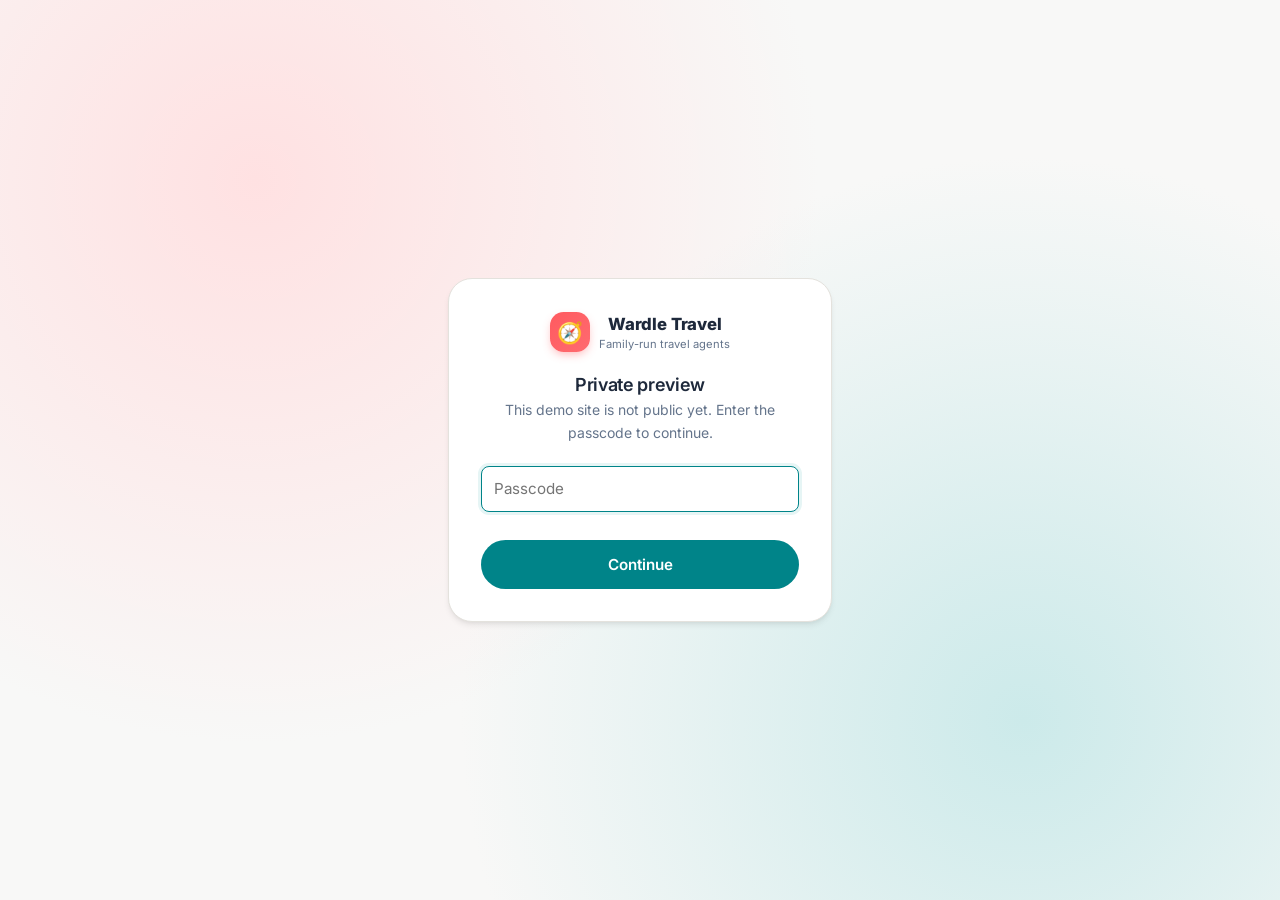
==== index.html @ c7732fd6 "Add Wardle Travel demo site with passcode gate Static placeholder site styled after Wardle Compass, " ====
<!doctype html>
<html lang="en-GB" class="locked">
  <head>
    <meta charset="UTF-8" />
    <meta name="viewport" content="width=device-width, initial-scale=1.0" />
    <meta name="robots" content="noindex, nofollow" />
    <title>Wardle Travel | Independent travel agent</title>
    <link rel="icon" href="assets/favicon.svg" type="image/svg+xml" />
    <link rel="preconnect" href="https://fonts.googleapis.com" />
    <link rel="preconnect" href="https://fonts.gstatic.com" crossorigin />
    <link href="https://fonts.googleapis.com/css2?family=Inter:wght@400;500;600;700;800&display=swap" rel="stylesheet" />
    <link rel="stylesheet" href="assets/styles.css" />
    <script src="assets/site.js"></script>
  </head>
  <body>
    <div id="gate"></div>

    <div id="app">
      <div id="site-header"></div>

      <main>
        <!-- Hero: JLM-style headline and trust badges, with a Wonderling-style "book online" quick search -->
        <section class="hero">
          <div class="container">
            <div>
              <span class="eyebrow">✦ Your local independent travel agency</span>
              <h1>Great value holidays.<br />Expert, friendly advice.</h1>
              <p class="lead">
                Placeholder intro. Helping you see the world with confidence, from sun-soaked
                family breaks to once-in-a-lifetime adventures.
              </p>
              <div class="hero-ctas">
                <a href="contact.html#quote" class="btn btn-primary">Get a free quote</a>
                <a href="#" class="btn btn-light" data-placeholder="WhatsApp chat will open here once a business number is set up.">💬 WhatsApp us</a>
              </div>
              <div class="badges">
                <span class="badge">🛡️ ATOL protected</span>
                <span class="badge">✅ ABTA member</span>
                <span class="badge">★ 4.9 on Google</span>
                <span class="badge">👨‍👩‍👧 Family run</span>
              </div>
            </div>

            <form class="search-card" data-demo-form="Online booking is a placeholder in this demo. In the real site this would search live holiday availability.">
              <h2>Book online today</h2>
              <p class="sub">Search package holidays, city breaks and cruises.</p>
              <div class="field">
                <label for="q-dest">Where to?</label>
                <input id="q-dest" placeholder="e.g. Tenerife, Rome, Caribbean" />
              </div>
              <div class="grid-2">
                <div class="field">
                  <label for="q-from">Flying from</label>
                  <select id="q-from">
                    <option>Manchester</option>
                    <option>Birmingham</option>
                    <option>East Midlands</option>
                    <option>Liverpool</option>
                    <option>Any UK airport</option>
                  </select>
                </div>
                <div class="field">
                  <label for="q-date">Departing</label>
                  <input id="q-date" type="month" />
                </div>
              </div>
              <div class="grid-2">
                <div class="field">
                  <label for="q-nights">Nights</label>
                  <select id="q-nights">
                    <option>7 nights</option>
                    <option>10 nights</option>
                    <option>14 nights</option>
                    <option>Flexible</option>
                  </select>
                </div>
                <div class="field">
                  <label for="q-people">Guests</label>
                  <select id="q-people">
                    <option>2 adults</option>
                    <option>2 adults, 1 child</option>
                    <option>2 adults, 2 children</option>
                    <option>1 adult</option>
                  </select>
                </div>
              </div>
              <button type="submit" class="btn btn-primary btn-block">Search holidays</button>
              <p class="note">Booking is a placeholder in this demo.</p>
            </form>
          </div>
        </section>

        <!-- Inclusions strip: Wonderling-style "get all this included" -->
        <section class="inclusions">
          <div class="container">
            <div class="card">
              <div class="grid">
                <div class="inclusion">
                  <div class="icon">🧳</div>
                  <div><strong>22kg luggage</strong><span>Hold luggage included on package holidays</span></div>
                </div>
                <div class="inclusion">
                  <div class="icon">💷</div>
                  <div><strong>Low deposits</strong><span>Secure your holiday from £60pp, pay the rest later</span></div>
                </div>
                <div class="inclusion">
                  <div class="icon">🚌</div>
                  <div><strong>Transfers included</strong><span>Resort transfers on most packages*</span></div>
                </div>
                <div class="inclusion">
                  <div class="icon">🛡️</div>
                  <div><strong>Fully protected</strong><span>ABTA &amp; ATOL financial protection</span></div>
                </div>
              </div>
            </div>
          </div>
        </section>

        <!-- Why book with us: JLM-style emoji feature tiles -->
        <section class="section">
          <div class="container">
            <div class="section-head center">
              <span class="kicker">Why Wardle Travel</span>
              <h2>Holidays booked by real people who care</h2>
              <p>Placeholder copy. All the choice of the big online brands, with a friendly local team to look after you from first idea to safe return.</p>
            </div>
            <div class="grid cols-4">
              <div class="card feature">
                <div class="emoji">🌍</div>
                <h3>Worldwide destinations</h3>
                <p>Beach, city, cruise, safari, ski and everything in between.</p>
              </div>
              <div class="card feature">
                <div class="emoji">💰</div>
                <h3>Competitive prices</h3>
                <p>We search hundreds of operators to find you the best value.</p>
              </div>
              <div class="card feature">
                <div class="emoji">🧑‍💼</div>
                <h3>Expert advice</h3>
                <p>Decades of first-hand travel knowledge on your side.</p>
              </div>
              <div class="card feature">
                <div class="emoji">🤝</div>
                <h3>Here when it matters</h3>
                <p>Changes, extra bags or delays: one call and we sort it.</p>
              </div>
            </div>
          </div>
        </section>

        <!-- Featured offers -->
        <section class="section section-white">
          <div class="container">
            <div class="row-between">
              <div class="section-head">
                <span class="kicker">Hand-picked deals</span>
                <h2>Latest offers</h2>
                <p>Placeholder offers. Prices are examples only.</p>
              </div>
              <a href="offers.html" class="btn btn-ghost">View all offers →</a>
            </div>
            <div class="grid cols-3">
              <a href="booking.html" class="tile">
                <div class="ph ph-sun">🏖️<span class="pill pill-brand">Late deal</span></div>
                <div class="tile-body">
                  <span class="muted small">Canary Islands · 7 nights · All inclusive</span>
                  <h3>Tenerife family sunshine</h3>
                  <p>4★ resort with kids' club and splash park. Flights from Manchester.</p>
                  <div class="tile-meta"><span class="price">£549 <small>pp</small></span><span class="pill">Free kids' place</span></div>
                </div>
              </a>
              <a href="booking.html" class="tile">
                <div class="ph ph-city">🏛️<span class="pill">City break</span></div>
                <div class="tile-body">
                  <span class="muted small">Italy · 3 nights · Bed &amp; breakfast</span>
                  <h3>Rome long weekend</h3>
                  <p>Boutique hotel a short walk from the Trevi Fountain.</p>
                  <div class="tile-meta"><span class="price">£329 <small>pp</small></span><span class="pill">Flights incl.</span></div>
                </div>
              </a>
              <a href="booking.html" class="tile">
                <div class="ph ph-cruise">🛳️<span class="pill">Cruise</span></div>
                <div class="tile-body">
                  <span class="muted small">Mediterranean · 10 nights · Full board</span>
                  <h3>Western Med cruise</h3>
                  <p>Barcelona, Marseille, Florence and more, with drinks package.</p>
                  <div class="tile-meta"><span class="price">£1,199 <small>pp</small></span><span class="pill">Drinks incl.</span></div>
                </div>
              </a>
            </div>
          </div>
        </section>

        <!-- Reviews carousel: JLM-style "loved by our travellers" -->
        <section class="section">
          <div class="container" data-carousel>
            <div class="row-between">
              <div class="section-head">
                <span class="kicker">Reviews</span>
                <h2>Loved by our travellers</h2>
                <div class="rating-summary">
                  <span class="score">4.9</span>
                  <div><div class="stars">★★★★★</div><span class="muted small">Placeholder rating from 200+ Google reviews</span></div>
                </div>
              </div>
              <div class="carousel-controls">
                <button class="icon-btn" data-prev aria-label="Previous reviews">←</button>
                <button class="icon-btn" data-next aria-label="Next reviews">→</button>
              </div>
            </div>
            <div class="reviews">
              <article class="card review">
                <div class="stars">★★★★★</div>
                <blockquote>"Placeholder review. The team found us the perfect family holiday and sorted everything, even our extra luggage. We wouldn't book anywhere else."</blockquote>
                <div class="review-author"><span class="avatar">S</span><div><strong>Sarah T.</strong><span>Family holiday · Placeholder</span></div></div>
              </article>
              <article class="card review">
                <div class="stars">★★★★★</div>
                <blockquote>"Placeholder review. Brilliant personal service. When our flight was changed they rang us before we even knew about it."</blockquote>
                <div class="review-author"><span class="avatar" style="background:var(--brand-500)">M</span><div><strong>Mark &amp; Jean P.</strong><span>Cruise · Placeholder</span></div></div>
              </article>
              <article class="card review">
                <div class="stars">★★★★★</div>
                <blockquote>"Placeholder review. Been booking with Wardle for over twenty years. Friendly, honest and always great value."</blockquote>
                <div class="review-author"><span class="avatar" style="background:var(--slate-700)">D</span><div><strong>David R.</strong><span>Repeat customer · Placeholder</span></div></div>
              </article>
              <article class="card review">
                <div class="stars">★★★★★</div>
                <blockquote>"Placeholder review. Planned our honeymoon down to the last detail. Every recommendation was spot on."</blockquote>
                <div class="review-author"><span class="avatar" style="background:var(--teal-700)">L</span><div><strong>Laura &amp; Tom</strong><span>Honeymoon · Placeholder</span></div></div>
              </article>
              <article class="card review">
                <div class="stars">★★★★★</div>
                <blockquote>"Placeholder review. Popped into the shop for advice and walked out with a holiday booked cheaper than online."</blockquote>
                <div class="review-author"><span class="avatar" style="background:var(--brand-700)">K</span><div><strong>Karen W.</strong><span>Beach break · Placeholder</span></div></div>
              </article>
              <article class="card review">
                <div class="stars">★★★★★</div>
                <blockquote>"Placeholder review. Couldn't fault them. Documents delivered, everything explained, and a call to check we got home safe."</blockquote>
                <div class="review-author"><span class="avatar">G</span><div><strong>Graham H.</strong><span>Tour · Placeholder</span></div></div>
              </article>
            </div>
          </div>
        </section>

        <!-- Welcome: Wonderling-style family-owned story -->
        <section class="section section-white">
          <div class="container split">
            <div class="ph ph-dusk">👨‍👩‍👧‍👦</div>
            <div>
              <span class="kicker">Welcome</span>
              <h2>Your family-run local travel agency</h2>
              <p class="muted">
                Placeholder copy. Wardle Travel has been helping local families get away for years. We're
                independent, which means we work for you, not a single tour operator, and we're right here on
                the high street when you need us.
              </p>
              <ul class="checklist">
                <li>Personal service from people who know you by name</li>
                <li>Help with amendments, extra luggage and seat upgrades</li>
                <li>Travel documents explained and ready before you go</li>
                <li>Prefer to pop in? Visit us in store for a chat</li>
              </ul>
              <a href="about.html" class="btn btn-teal">More about us</a>
            </div>
          </div>
        </section>

        <!-- Popular destinations -->
        <section class="section">
          <div class="container">
            <div class="row-between">
              <div class="section-head">
                <span class="kicker">Get inspired</span>
                <h2>Popular destinations</h2>
              </div>
              <a href="destinations.html" class="btn btn-ghost">All destinations →</a>
            </div>
            <div class="grid cols-4">
              <a href="destinations.html" class="tile"><div class="ph ph-island">🌴</div><div class="tile-body"><h3>Caribbean</h3><p class="mb-0">From £999pp</p></div></a>
              <a href="destinations.html" class="tile"><div class="ph ph-sun">☀️</div><div class="tile-body"><h3>Spain &amp; Islands</h3><p class="mb-0">From £299pp</p></div></a>
              <a href="destinations.html" class="tile"><div class="ph ph-safari">🦁</div><div class="tile-body"><h3>Africa</h3><p class="mb-0">From £1,499pp</p></div></a>
              <a href="destinations.html" class="tile"><div class="ph ph-snow">🏔️</div><div class="tile-body"><h3>Ski &amp; Snow</h3><p class="mb-0">From £599pp</p></div></a>
            </div>
          </div>
        </section>

        <!-- Branches: both reference sites list branches with contact details -->
        <section class="section section-white" id="branches">
          <div class="container">
            <div class="section-head">
              <span class="kicker">Visit us</span>
              <h2>Pop in and say hello</h2>
              <p>Prefer to talk face to face? Our team would love to help plan your next trip.</p>
            </div>
            <div class="grid cols-2" data-branches></div>
          </div>
        </section>

        <!-- CTA band + newsletter -->
        <section class="section">
          <div class="container">
            <div class="cta-band">
              <div>
                <h2>Ready to start planning?</h2>
                <p>Tell us what you're dreaming of and we'll come back with ideas and a no-obligation quote.</p>
              </div>
              <div class="hero-ctas" style="margin:0">
                <a href="contact.html#quote" class="btn btn-ghost">Get a quote</a>
                <a href="#" data-main-phone class="btn btn-light">Call us</a>
              </div>
            </div>

            <div class="card" style="margin-top:1.5rem;display:flex;flex-wrap:wrap;gap:1rem 2rem;align-items:center;justify-content:space-between">
              <div>
                <h3 class="mb-0">Get deals in your inbox</h3>
                <p class="muted small mb-0">Exclusive offers and late deals. No spam, unsubscribe any time.</p>
              </div>
              <form class="newsletter" data-demo-form="Newsletter sign-up is a placeholder in this demo.">
                <input type="email" placeholder="Your email address" aria-label="Email address" required />
                <button class="btn btn-primary">Sign up</button>
              </form>
            </div>
          </div>
        </section>
      </main>

      <div id="site-footer"></div>
    </div>
  </body>
</html>
---- assets/styles.css ----
/* Wardle Travel demo site.
   Colour tokens, font and card styling are borrowed from Wardle Compass
   (coral brand, teal accent, warm grey surfaces, Inter, rounded-3xl cards). */

:root {
  --brand-50: #fff1f1;
  --brand-100: #ffe1e2;
  --brand-200: #ffc7c9;
  --brand-400: #ff6b70;
  --brand-500: #ff5a5f;
  --brand-600: #eb4448;
  --brand-700: #c7383c;

  --teal-50: #e6f5f5;
  --teal-100: #cceaea;
  --teal-200: #99d5d5;
  --teal-500: #008489;
  --teal-600: #00696d;
  --teal-700: #005153;
  --teal-800: #00393b;

  --warm-50: #f8f8f7;
  --warm-100: #f0efec;
  --warm-200: #e4e2dd;
  --warm-300: #d3cfc7;

  --slate-400: #94a3b8;
  --slate-500: #64748b;
  --slate-600: #475569;
  --slate-700: #334155;
  --slate-800: #1e293b;
  --slate-900: #0f172a;

  --radius-xl: 0.75rem;
  --radius-2xl: 1rem;
  --radius-3xl: 1.5rem;
  --shadow-sm: 0 1px 2px rgb(0 0 0 / 0.05);
  --shadow-md: 0 4px 6px -1px rgb(0 0 0 / 0.08), 0 2px 4px -2px rgb(0 0 0 / 0.06);
  --shadow-lg: 0 12px 30px -8px rgb(15 23 42 / 0.18);
}

*,
*::before,
*::after {
  box-sizing: border-box;
}

html {
  scroll-behavior: smooth;
}

body {
  margin: 0;
  font-family: "Inter", ui-sans-serif, system-ui, sans-serif;
  background: var(--warm-50);
  color: var(--slate-700);
  line-height: 1.6;
  -webkit-font-smoothing: antialiased;
}

img {
  max-width: 100%;
  display: block;
}

a {
  color: var(--teal-500);
  text-decoration: none;
}

a:hover {
  color: var(--teal-600);
}

h1,
h2,
h3,
h4 {
  color: var(--slate-800);
  line-height: 1.2;
  margin: 0 0 0.5em;
}

h1 { font-size: clamp(2rem, 5vw, 3.25rem); font-weight: 800; letter-spacing: -0.02em; }
h2 { font-size: clamp(1.5rem, 3vw, 2.125rem); font-weight: 700; letter-spacing: -0.01em; }
h3 { font-size: 1.125rem; font-weight: 600; }

p { margin: 0 0 1em; }

.container {
  width: 100%;
  max-width: 1200px;
  margin: 0 auto;
  padding: 0 1rem;
}

@media (min-width: 640px) {
  .container { padding: 0 1.5rem; }
}

/* The shared header/footer are injected into these wrappers; `contents`
   keeps the sticky header working as if it were a direct child of #app. */
#site-header,
#site-footer { display: contents; }

/* ---------- Passcode gate ---------- */

/* Content stays hidden until the gate script unlocks the page. */
html.locked #app { display: none; }
html:not(.locked) #gate { display: none; }

#gate {
  min-height: 100vh;
  display: flex;
  align-items: center;
  justify-content: center;
  padding: 1rem;
  background:
    radial-gradient(circle at 20% 20%, var(--brand-100), transparent 45%),
    radial-gradient(circle at 80% 80%, var(--teal-100), transparent 45%),
    var(--warm-50);
}

.gate-card {
  width: 100%;
  max-width: 24rem;
  background: #fff;
  border: 1px solid var(--warm-200);
  border-radius: var(--radius-3xl);
  padding: 2rem;
  box-shadow: var(--shadow-md);
  text-align: center;
}

.gate-card .logo { justify-content: center; margin-bottom: 1.25rem; }
.gate-card h1 { font-size: 1.125rem; font-weight: 600; margin-bottom: 0.25rem; }
.gate-card p { font-size: 0.875rem; color: var(--slate-500); }
.gate-card input { margin-top: 0.5rem; }
.gate-error { color: var(--brand-600); font-size: 0.875rem; margin: 0.5rem 0 0; min-height: 1.25rem; }

/* ---------- Form controls ---------- */

input,
select,
textarea {
  width: 100%;
  font: inherit;
  font-size: 0.95rem;
  color: var(--slate-800);
  background: #fff;
  border: 1px solid var(--warm-300);
  border-radius: 0.5rem;
  padding: 0.625rem 0.75rem;
  outline: none;
  transition: border-color 0.15s, box-shadow 0.15s;
}

input:focus,
select:focus,
textarea:focus {
  border-color: var(--teal-500);
  box-shadow: 0 0 0 3px var(--teal-50);
}

label {
  display: block;
  font-size: 0.8rem;
  font-weight: 600;
  color: var(--slate-600);
  margin-bottom: 0.3rem;
}

.field { margin-bottom: 1rem; }

/* ---------- Buttons ---------- */

.btn {
  display: inline-flex;
  align-items: center;
  justify-content: center;
  gap: 0.5rem;
  font: inherit;
  font-weight: 600;
  font-size: 0.95rem;
  padding: 0.7rem 1.35rem;
  border-radius: 999px;
  border: 1px solid transparent;
  cursor: pointer;
  transition: background 0.15s, color 0.15s, border-color 0.15s, transform 0.15s;
  white-space: nowrap;
}

.btn:active { transform: translateY(1px); }
.btn-block { width: 100%; }

.btn-primary { background: var(--brand-500); color: #fff; }
.btn-primary:hover { background: var(--brand-600); color: #fff; }

.btn-teal { background: var(--teal-500); color: #fff; }
.btn-teal:hover { background: var(--teal-600); color: #fff; }

.btn-ghost { background: #fff; color: var(--slate-800); border-color: var(--warm-300); }
.btn-ghost:hover { border-color: var(--slate-400); color: var(--slate-900); }

.btn-light { background: rgb(255 255 255 / 0.15); color: #fff; border-color: rgb(255 255 255 / 0.5); }
.btn-light:hover { background: rgb(255 255 255 / 0.25); color: #fff; }

/* ---------- Header ---------- */

.topbar {
  background: var(--teal-700);
  color: var(--teal-50);
  font-size: 0.8rem;
}

.topbar .container {
  display: flex;
  flex-wrap: wrap;
  gap: 0.25rem 1.25rem;
  justify-content: space-between;
  padding-top: 0.45rem;
  padding-bottom: 0.45rem;
}

.topbar a { color: #fff; font-weight: 600; }
.topbar-links { display: flex; flex-wrap: wrap; gap: 0.25rem 1.25rem; }

@media (max-width: 700px) {
  .topbar-tagline { display: none; }
  .topbar .container { justify-content: center; }
}

.site-header {
  position: sticky;
  top: 0;
  z-index: 50;
  background: rgb(255 255 255 / 0.92);
  backdrop-filter: blur(10px);
  border-bottom: 1px solid var(--warm-200);
}

.site-header .container {
  display: flex;
  align-items: center;
  justify-content: space-between;
  gap: 1rem;
  height: 4.25rem;
}

.logo {
  display: inline-flex;
  align-items: center;
  gap: 0.6rem;
  color: var(--slate-800);
}

.logo:hover { color: var(--slate-800); }

.logo-mark {
  width: 2.5rem;
  height: 2.5rem;
  border-radius: 0.85rem;
  background: linear-gradient(135deg, var(--brand-500), var(--brand-400));
  display: grid;
  place-items: center;
  font-size: 1.3rem;
  box-shadow: 0 4px 10px -2px rgb(255 90 95 / 0.45);
}

.logo-text strong { display: block; font-size: 1.05rem; font-weight: 800; letter-spacing: -0.01em; }
.logo-text span { display: block; font-size: 0.7rem; color: var(--slate-500); margin-top: -2px; }

.nav {
  display: flex;
  align-items: center;
  gap: 0.25rem;
}

.nav a {
  color: var(--slate-600);
  font-weight: 500;
  font-size: 0.92rem;
  padding: 0.5rem 0.8rem;
  border-radius: 999px;
}

.nav a:hover { color: var(--slate-900); background: var(--warm-100); }
.nav a.active { color: var(--brand-600); background: var(--brand-50); }
.nav .btn { margin-left: 0.5rem; padding: 0.55rem 1.1rem; }
.nav .btn:hover { background: var(--brand-600); color: #fff; }

.nav-toggle {
  display: none;
  background: none;
  border: 1px solid var(--warm-300);
  border-radius: 0.6rem;
  width: 2.6rem;
  height: 2.6rem;
  font-size: 1.2rem;
  cursor: pointer;
  color: var(--slate-700);
}

@media (max-width: 900px) {
  .nav-toggle { display: inline-grid; place-items: center; }
  .nav {
    display: none;
    position: absolute;
    top: 100%;
    left: 0;
    right: 0;
    flex-direction: column;
    align-items: stretch;
    background: #fff;
    border-bottom: 1px solid var(--warm-200);
    padding: 0.75rem 1rem 1rem;
    box-shadow: var(--shadow-md);
  }
  .nav.open { display: flex; }
  .nav a { padding: 0.75rem 1rem; }
  .nav .btn { margin: 0.5rem 0 0; }
}

/* ---------- Placeholder imagery ---------- */

/* All imagery is placeholder: gradients with an emoji, so nothing is copied. */
.ph {
  position: relative;
  overflow: hidden;
  display: grid;
  place-items: center;
  font-size: 3rem;
  color: rgb(255 255 255 / 0.95);
}

.ph::after {
  content: "Placeholder image";
  position: absolute;
  bottom: 0.6rem;
  right: 0.75rem;
  font-size: 0.65rem;
  font-weight: 600;
  letter-spacing: 0.04em;
  text-transform: uppercase;
  color: rgb(255 255 255 / 0.75);
}

.ph-sun { background: linear-gradient(135deg, #ffb36b, #ff5a5f); }
.ph-sea { background: linear-gradient(135deg, #33aaac, #005153); }
.ph-city { background: linear-gradient(135deg, #8b9bb4, #334155); }
.ph-snow { background: linear-gradient(135deg, #cceaea, #66c0c1); }
.ph-cruise { background: linear-gradient(135deg, #47bfff, #00696d); }
.ph-safari { background: linear-gradient(135deg, #f2c86b, #c7383c); }
.ph-island { background: linear-gradient(135deg, #66e0c1, #008489); }
.ph-dusk { background: linear-gradient(135deg, #ff8a8e, #852c30); }

/* ---------- Hero ---------- */

.hero {
  position: relative;
  color: #fff;
  background:
    radial-gradient(circle at 85% 15%, rgb(255 255 255 / 0.18), transparent 35%),
    linear-gradient(120deg, var(--teal-700) 0%, var(--teal-500) 55%, #33aaac 100%);
  overflow: hidden;
}

.hero::before {
  content: "";
  position: absolute;
  right: -10rem;
  bottom: -14rem;
  width: 36rem;
  height: 36rem;
  border-radius: 50%;
  background: radial-gradient(circle, rgb(255 90 95 / 0.55), transparent 65%);
}

.hero .container {
  position: relative;
  display: grid;
  grid-template-columns: 1.15fr 0.85fr;
  gap: 2.5rem;
  align-items: center;
  padding-top: 4.5rem;
  padding-bottom: 5rem;
}

.hero h1 { color: #fff; }
.hero .lead { font-size: 1.15rem; color: var(--teal-50); max-width: 34rem; }
.hero-ctas { display: flex; flex-wrap: wrap; gap: 0.75rem; margin: 1.75rem 0; }

.eyebrow {
  display: inline-flex;
  align-items: center;
  gap: 0.4rem;
  font-size: 0.78rem;
  font-weight: 700;
  letter-spacing: 0.08em;
  text-transform: uppercase;
  padding: 0.35rem 0.8rem;
  border-radius: 999px;
  background: rgb(255 255 255 / 0.16);
  color: #fff;
  margin-bottom: 1.1rem;
}

.badges { display: flex; flex-wrap: wrap; gap: 0.6rem; }

.badge {
  display: inline-flex;
  align-items: center;
  gap: 0.4rem;
  font-size: 0.8rem;
  font-weight: 600;
  padding: 0.4rem 0.8rem;
  border-radius: 999px;
  background: rgb(255 255 255 / 0.12);
  border: 1px solid rgb(255 255 255 / 0.3);
}

/* Search / quick-quote card in the hero */
.search-card {
  background: #fff;
  color: var(--slate-700);
  border-radius: var(--radius-3xl);
  padding: 1.75rem;
  box-shadow: var(--shadow-lg);
}

.search-card h2 { font-size: 1.25rem; margin-bottom: 0.25rem; }
.search-card .sub { font-size: 0.85rem; color: var(--slate-500); margin-bottom: 1.25rem; }
.grid-2 { display: grid; grid-template-columns: 1fr 1fr; gap: 0 0.75rem; }
.note { font-size: 0.75rem; color: var(--slate-400); text-align: center; margin: 0.75rem 0 0; }

@media (max-width: 900px) {
  .hero .container { grid-template-columns: 1fr; padding-top: 3rem; padding-bottom: 3.5rem; }
}

/* ---------- Sections ---------- */

.section { padding: 4.5rem 0; }
.section-tight { padding: 3rem 0; }
.section-white { background: #fff; border-top: 1px solid var(--warm-200); border-bottom: 1px solid var(--warm-200); }

.section-head { max-width: 40rem; margin-bottom: 2.25rem; }
.section-head.center { margin-left: auto; margin-right: auto; text-align: center; }
.section-head p { color: var(--slate-500); font-size: 1.05rem; }

.kicker {
  display: inline-block;
  font-size: 0.78rem;
  font-weight: 700;
  letter-spacing: 0.08em;
  text-transform: uppercase;
  color: var(--brand-600);
  margin-bottom: 0.6rem;
}

.card {
  background: #fff;
  border: 1px solid var(--warm-200);
  border-radius: var(--radius-3xl);
  padding: 1.5rem;
  box-shadow: var(--shadow-sm);
}

.grid { display: grid; gap: 1.25rem; }
.cols-2 { grid-template-columns: repeat(2, 1fr); }
.cols-3 { grid-template-columns: repeat(3, 1fr); }
.cols-4 { grid-template-columns: repeat(4, 1fr); }

@media (max-width: 1000px) {
  .cols-4 { grid-template-columns: repeat(2, 1fr); }
  .cols-3 { grid-template-columns: repeat(2, 1fr); }
}

@media (max-width: 640px) {
  .cols-2, .cols-3, .cols-4 { grid-template-columns: 1fr; }
}

/* Inclusions strip (Wonderling-style "all this included") */
.inclusions {
  margin-top: -2.5rem;
  position: relative;
  z-index: 2;
}

.inclusions .grid { grid-template-columns: repeat(4, 1fr); }

.inclusion {
  display: flex;
  gap: 0.9rem;
  align-items: flex-start;
}

.inclusion .icon {
  flex: none;
  width: 2.75rem;
  height: 2.75rem;
  border-radius: 0.9rem;
  display: grid;
  place-items: center;
  font-size: 1.35rem;
  background: var(--teal-50);
}

.inclusion strong { display: block; color: var(--slate-800); font-size: 1rem; }
.inclusion span { font-size: 0.85rem; color: var(--slate-500); }

@media (max-width: 1000px) {
  .inclusions .grid { grid-template-columns: repeat(2, 1fr); }
}

@media (max-width: 560px) {
  .inclusions .grid { grid-template-columns: 1fr; }
}

/* Feature tiles (JLM-style emoji cards) */
.feature .emoji {
  width: 3rem;
  height: 3rem;
  border-radius: 1rem;
  display: grid;
  place-items: center;
  font-size: 1.5rem;
  background: var(--brand-50);
  margin-bottom: 1rem;
}

.feature p { font-size: 0.92rem; color: var(--slate-500); margin: 0; }

/* Destination and offer cards */
.tile {
  display: flex;
  flex-direction: column;
  background: #fff;
  border: 1px solid var(--warm-200);
  border-radius: var(--radius-3xl);
  overflow: hidden;
  box-shadow: var(--shadow-sm);
  color: inherit;
  transition: transform 0.2s, box-shadow 0.2s;
}

.tile:hover { transform: translateY(-3px); box-shadow: var(--shadow-lg); color: inherit; }
.tile .ph { aspect-ratio: 4 / 3; }
.tile-body { padding: 1.15rem 1.25rem 1.35rem; display: flex; flex-direction: column; flex: 1; }
.tile-body h3 { margin-bottom: 0.2rem; }
.tile-body p { font-size: 0.88rem; color: var(--slate-500); margin-bottom: 0.9rem; }

.tile-meta {
  margin-top: auto;
  display: flex;
  align-items: center;
  justify-content: space-between;
  gap: 0.5rem;
  font-size: 0.85rem;
}

.price { color: var(--slate-800); font-weight: 700; font-size: 1.15rem; }
.price small { font-weight: 500; font-size: 0.75rem; color: var(--slate-500); }

.pill {
  display: inline-block;
  font-size: 0.72rem;
  font-weight: 700;
  padding: 0.25rem 0.6rem;
  border-radius: 999px;
  background: var(--teal-50);
  color: var(--teal-700);
}

.pill-brand { background: var(--brand-50); color: var(--brand-700); }

.tile .ph .pill { position: absolute; top: 0.85rem; left: 0.85rem; background: #fff; }

/* Filter chips */
.chips { display: flex; flex-wrap: wrap; gap: 0.5rem; margin-bottom: 1.75rem; }

.chip {
  font: inherit;
  font-size: 0.85rem;
  font-weight: 600;
  padding: 0.45rem 0.95rem;
  border-radius: 999px;
  border: 1px solid var(--warm-300);
  background: #fff;
  color: var(--slate-600);
  cursor: pointer;
}

.chip:hover { border-color: var(--slate-400); }
.chip.active { background: var(--slate-800); border-color: var(--slate-800); color: #fff; }

/* Reviews carousel */
.reviews-wrap { position: relative; }

.reviews {
  display: grid;
  grid-auto-flow: column;
  grid-auto-columns: calc((100% - 2.5rem) / 3);
  gap: 1.25rem;
  overflow-x: auto;
  scroll-snap-type: x mandatory;
  scroll-behavior: smooth;
  padding-bottom: 0.5rem;
  scrollbar-width: none;
}

.reviews::-webkit-scrollbar { display: none; }
.review { scroll-snap-align: start; display: flex; flex-direction: column; }
.stars { color: #f5a524; letter-spacing: 0.1em; font-size: 1rem; margin-bottom: 0.6rem; }
.review blockquote { margin: 0 0 1rem; font-size: 0.95rem; color: var(--slate-600); flex: 1; }
.review-author { display: flex; align-items: center; gap: 0.7rem; font-size: 0.85rem; }
.review-author strong { display: block; color: var(--slate-800); }
.review-author span { color: var(--slate-400); font-size: 0.78rem; }

.avatar {
  width: 2.4rem;
  height: 2.4rem;
  border-radius: 50%;
  display: grid;
  place-items: center;
  font-weight: 700;
  color: #fff;
  background: var(--teal-500);
}

.carousel-controls { display: flex; gap: 0.5rem; }

.icon-btn {
  width: 2.6rem;
  height: 2.6rem;
  border-radius: 50%;
  border: 1px solid var(--warm-300);
  background: #fff;
  cursor: pointer;
  font-size: 1rem;
  color: var(--slate-700);
}

.icon-btn:hover { border-color: var(--slate-400); }

.rating-summary {
  display: flex;
  align-items: center;
  gap: 1rem;
}

.rating-summary .score { font-size: 2.5rem; font-weight: 800; color: var(--slate-800); line-height: 1; }

.row-between {
  display: flex;
  flex-wrap: wrap;
  align-items: flex-end;
  justify-content: space-between;
  gap: 1rem;
  margin-bottom: 2rem;
}

.row-between .section-head { margin-bottom: 0; }

@media (max-width: 900px) {
  .reviews { grid-auto-columns: calc((100% - 1.25rem) / 2); }
}

@media (max-width: 600px) {
  .reviews { grid-auto-columns: 88%; }
}

/* Split welcome section */
.split {
  display: grid;
  grid-template-columns: 1fr 1fr;
  gap: 3rem;
  align-items: center;
}

.split .ph { border-radius: var(--radius-3xl); aspect-ratio: 5 / 4; font-size: 4rem; }
.checklist { list-style: none; padding: 0; margin: 1.25rem 0 1.75rem; display: grid; gap: 0.6rem; }
.checklist li { display: flex; gap: 0.6rem; align-items: flex-start; }
.checklist li::before { content: "✓"; flex: none; width: 1.4rem; height: 1.4rem; border-radius: 50%; background: var(--teal-50); color: var(--teal-600); font-weight: 700; font-size: 0.8rem; display: grid; place-items: center; margin-top: 0.15rem; }

@media (max-width: 900px) {
  .split { grid-template-columns: 1fr; gap: 2rem; }
}

/* Branch cards */
.branch h3 { display: flex; align-items: center; gap: 0.5rem; }
.branch dl { margin: 0 0 1.25rem; display: grid; grid-template-columns: auto 1fr; gap: 0.5rem 0.9rem; font-size: 0.92rem; }
.branch dt { color: var(--slate-400); }
.branch dd { margin: 0; color: var(--slate-700); }
.branch dd a { font-weight: 600; }
.branch .actions { display: flex; flex-wrap: wrap; gap: 0.5rem; }
.branch .actions .btn { padding: 0.55rem 1rem; font-size: 0.85rem; }

.map-ph {
  aspect-ratio: 16 / 7;
  border-radius: var(--radius-2xl);
  margin-bottom: 1.25rem;
  font-size: 2rem;
  background:
    linear-gradient(var(--warm-200) 1px, transparent 1px) 0 0 / 28px 28px,
    linear-gradient(90deg, var(--warm-200) 1px, transparent 1px) 0 0 / 28px 28px,
    var(--warm-100);
  color: var(--brand-500);
}

.map-ph::after { color: var(--slate-400); content: "Map placeholder"; }

/* CTA band */
.cta-band {
  border-radius: var(--radius-3xl);
  padding: 2.75rem;
  background:
    radial-gradient(circle at 90% 10%, rgb(255 255 255 / 0.2), transparent 40%),
    linear-gradient(120deg, var(--brand-600), var(--brand-400));
  color: #fff;
  display: flex;
  flex-wrap: wrap;
  align-items: center;
  justify-content: space-between;
  gap: 1.5rem;
}

.cta-band h2 { color: #fff; margin-bottom: 0.3rem; }
.cta-band p { margin: 0; color: var(--brand-50); }
.cta-band .btn-ghost { border-color: #fff; }

/* Newsletter */
.newsletter { display: flex; gap: 0.6rem; max-width: 28rem; }
.newsletter input { border-radius: 999px; padding-left: 1.1rem; }

@media (max-width: 500px) {
  .newsletter { flex-direction: column; }
}

/* Page hero (inner pages) */
.page-hero {
  background:
    radial-gradient(circle at 90% 0%, var(--brand-100), transparent 40%),
    radial-gradient(circle at 0% 100%, var(--teal-100), transparent 45%),
    #fff;
  border-bottom: 1px solid var(--warm-200);
  padding: 3.5rem 0 3rem;
}

.page-hero p { color: var(--slate-500); font-size: 1.1rem; max-width: 40rem; margin: 0; }
.crumbs { font-size: 0.8rem; color: var(--slate-400); margin-bottom: 0.75rem; }
.crumbs a { color: var(--slate-500); }

/* Booking placeholder */
.steps { display: flex; gap: 0.5rem; margin-bottom: 1.75rem; flex-wrap: wrap; }

.step {
  display: flex;
  align-items: center;
  gap: 0.5rem;
  font-size: 0.85rem;
  font-weight: 600;
  color: var(--slate-400);
}

.step .num {
  width: 1.75rem;
  height: 1.75rem;
  border-radius: 50%;
  display: grid;
  place-items: center;
  background: var(--warm-100);
  border: 1px solid var(--warm-300);
  font-size: 0.8rem;
}

.step.active { color: var(--slate-800); }
.step.active .num { background: var(--brand-500); border-color: var(--brand-500); color: #fff; }
.step + .step::before { content: ""; width: 1.5rem; height: 1px; background: var(--warm-300); margin-right: 0.25rem; }

.notice {
  display: flex;
  gap: 0.75rem;
  align-items: flex-start;
  padding: 1rem 1.15rem;
  border-radius: var(--radius-2xl);
  background: var(--brand-50);
  border: 1px solid var(--brand-200);
  color: var(--brand-700);
  font-size: 0.9rem;
}

.notice-teal { background: var(--teal-50); border-color: var(--teal-200); color: var(--teal-700); }

.modal-backdrop {
  position: fixed;
  inset: 0;
  z-index: 100;
  display: none;
  align-items: center;
  justify-content: center;
  padding: 1rem;
  background: rgb(15 23 42 / 0.5);
}

.modal-backdrop.open { display: flex; }

.modal {
  background: #fff;
  border-radius: var(--radius-3xl);
  padding: 2rem;
  max-width: 26rem;
  width: 100%;
  text-align: center;
  box-shadow: var(--shadow-lg);
}

.modal .big { font-size: 2.5rem; margin-bottom: 0.5rem; }
.modal p { color: var(--slate-500); }

/* FAQ */
details {
  background: #fff;
  border: 1px solid var(--warm-200);
  border-radius: var(--radius-2xl);
  padding: 1rem 1.25rem;
}

details + details { margin-top: 0.75rem; }
summary { cursor: pointer; font-weight: 600; color: var(--slate-800); list-style: none; display: flex; justify-content: space-between; gap: 1rem; }
summary::-webkit-details-marker { display: none; }
summary::after { content: "+"; color: var(--brand-500); font-weight: 700; font-size: 1.2rem; line-height: 1; }
details[open] summary::after { content: "–"; }
details p { margin: 0.75rem 0 0; color: var(--slate-500); font-size: 0.95rem; }

/* Stats */
.stat strong { display: block; font-size: 2rem; font-weight: 800; color: var(--brand-500); line-height: 1.1; }
.stat span { font-size: 0.88rem; color: var(--slate-500); }

/* ---------- Footer ---------- */

.site-footer {
  background: var(--slate-900);
  color: var(--slate-400);
  font-size: 0.9rem;
  padding: 3.5rem 0 1.5rem;
  margin-top: 0;
}

.site-footer h4 { color: #fff; font-size: 0.95rem; margin-bottom: 0.9rem; }
.site-footer a { color: #cbd5e1; }
.site-footer a:hover { color: #fff; }
.site-footer .logo { color: #fff; margin-bottom: 1rem; }
.site-footer .logo-text span { color: var(--slate-400); }

.footer-grid {
  display: grid;
  grid-template-columns: 1.4fr 1fr 1fr 1.2fr;
  gap: 2rem;
}

.footer-grid ul { list-style: none; padding: 0; margin: 0; display: grid; gap: 0.5rem; }

.footer-legal {
  border-top: 1px solid #1e293b;
  margin-top: 2.5rem;
  padding-top: 1.5rem;
  font-size: 0.78rem;
  line-height: 1.7;
}

.footer-legal p { margin-bottom: 0.6rem; }

.trust-row { display: flex; flex-wrap: wrap; gap: 0.5rem; margin-top: 1rem; }

.trust-row span {
  font-size: 0.72rem;
  font-weight: 700;
  padding: 0.35rem 0.7rem;
  border-radius: 0.5rem;
  border: 1px solid #334155;
  color: #e2e8f0;
}

@media (max-width: 900px) {
  .footer-grid { grid-template-columns: 1fr 1fr; }
}

@media (max-width: 560px) {
  .footer-grid { grid-template-columns: 1fr; }
}

/* Floating WhatsApp button (JLM-style) */
.whatsapp-fab {
  position: fixed;
  right: 1.25rem;
  bottom: 1.25rem;
  z-index: 60;
  display: inline-flex;
  align-items: center;
  gap: 0.5rem;
  padding: 0.8rem 1.1rem;
  border-radius: 999px;
  background: #25d366;
  color: #fff;
  font-weight: 700;
  font-size: 0.9rem;
  box-shadow: var(--shadow-lg);
}

.whatsapp-fab:hover { color: #fff; background: #1ebe5b; }

@media (max-width: 500px) {
  .whatsapp-fab .label { display: none; }
}

/* Demo banner */
.demo-banner {
  background: var(--brand-50);
  color: var(--brand-700);
  text-align: center;
  font-size: 0.78rem;
  font-weight: 600;
  padding: 0.4rem 1rem;
  border-bottom: 1px solid var(--brand-100);
}

.muted { color: var(--slate-500); }
.small { font-size: 0.85rem; }
.mt-0 { margin-top: 0; }
.mb-0 { margin-bottom: 0; }
.center { text-align: center; }
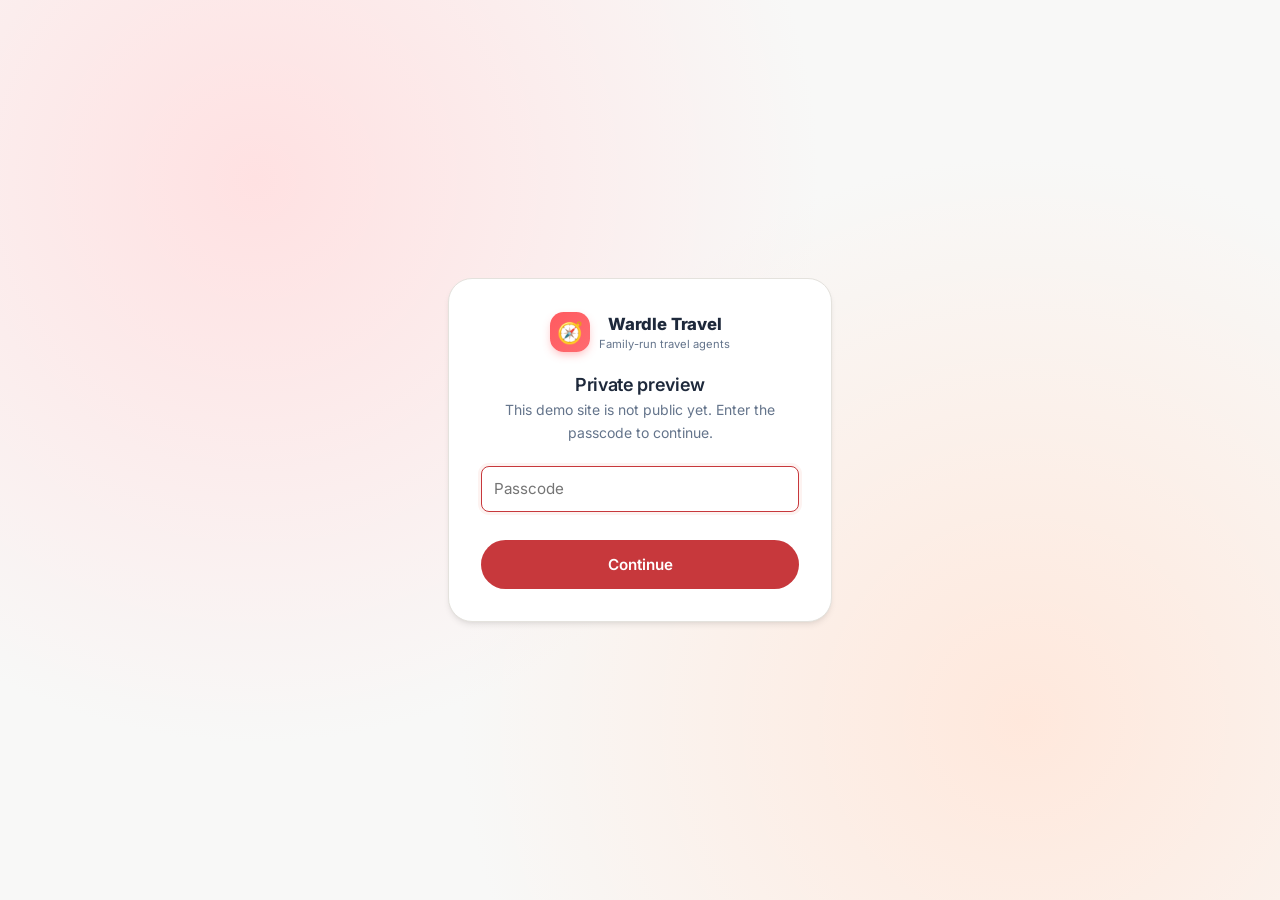
==== commit 875b3e6d: "Tighten mobile layout, switch to red palette, update passcode Compact booking card, 2x2 inclusions a" ====
--- a/index.html
+++ b/index.html
@@ -4,7 +4,7 @@
     <meta charset="UTF-8" />
     <meta name="viewport" content="width=device-width, initial-scale=1.0" />
     <meta name="robots" content="noindex, nofollow" />
-    <title>Wardle Travel | Independent travel agent</title>
+    <title>Wardle Travel | Your local independent travel agency</title>
     <link rel="icon" href="assets/favicon.svg" type="image/svg+xml" />
     <link rel="preconnect" href="https://fonts.googleapis.com" />
     <link rel="preconnect" href="https://fonts.gstatic.com" crossorigin />
@@ -19,190 +19,122 @@
       <div id="site-header"></div>
 
       <main>
-        <!-- Hero: JLM-style headline and trust badges, with a Wonderling-style "book online" quick search -->
-        <section class="hero">
+        <!-- Hero: "Book online today" headline, with the booking form overlapping it front and centre -->
+        <section class="hero book-hero">
           <div class="container">
-            <div>
-              <span class="eyebrow">✦ Your local independent travel agency</span>
-              <h1>Great value holidays.<br />Expert, friendly advice.</h1>
-              <p class="lead">
-                Placeholder intro. Helping you see the world with confidence, from sun-soaked
-                family breaks to once-in-a-lifetime adventures.
-              </p>
-              <div class="hero-ctas">
-                <a href="contact.html#quote" class="btn btn-primary">Get a free quote</a>
-                <a href="#" class="btn btn-light" data-placeholder="WhatsApp chat will open here once a business number is set up.">💬 WhatsApp us</a>
+            <h1>Book online today</h1>
+            <p class="lead">With your local independent travel agency</p>
+          </div>
+        </section>
+
+        <section class="booking-wrap" id="book">
+          <div class="container">
+            <form class="booking-card" data-demo-form="Online booking is a placeholder in this demo. In the real site this would search live holiday availability and prices.">
+              <div class="booking-tabs" role="group" aria-label="Holiday type">
+                <button type="button" class="chip active">✈️ Package holidays</button>
+                <button type="button" class="chip">🏙️ City breaks</button>
+                <button type="button" class="chip">🛳️ Cruises</button>
               </div>
-              <div class="badges">
-                <span class="badge">🛡️ ATOL protected</span>
-                <span class="badge">✅ ABTA member</span>
-                <span class="badge">★ 4.9 on Google</span>
-                <span class="badge">👨‍👩‍👧 Family run</span>
-              </div>
-            </div>
-
-            <form class="search-card" data-demo-form="Online booking is a placeholder in this demo. In the real site this would search live holiday availability.">
-              <h2>Book online today</h2>
-              <p class="sub">Search package holidays, city breaks and cruises.</p>
-              <div class="field">
-                <label for="q-dest">Where to?</label>
-                <input id="q-dest" placeholder="e.g. Tenerife, Rome, Caribbean" />
-              </div>
-              <div class="grid-2">
+              <div class="booking-grid">
+                <div class="field wide">
+                  <label for="b-dest">Where would you like to go?</label>
+                  <input id="b-dest" placeholder="Destination, resort or hotel" />
+                </div>
                 <div class="field">
-                  <label for="q-from">Flying from</label>
-                  <select id="q-from">
+                  <label for="b-from">Flying from</label>
+                  <select id="b-from">
+                    <option>Any UK airport</option>
                     <option>Manchester</option>
                     <option>Birmingham</option>
                     <option>East Midlands</option>
                     <option>Liverpool</option>
-                    <option>Any UK airport</option>
                   </select>
                 </div>
                 <div class="field">
-                  <label for="q-date">Departing</label>
-                  <input id="q-date" type="month" />
+                  <label for="b-date">Departure date</label>
+                  <input id="b-date" type="date" />
                 </div>
-              </div>
-              <div class="grid-2">
                 <div class="field">
-                  <label for="q-nights">Nights</label>
-                  <select id="q-nights">
-                    <option>7 nights</option>
+                  <label for="b-nights">Nights</label>
+                  <select id="b-nights">
+                    <option>3 nights</option>
+                    <option selected>7 nights</option>
                     <option>10 nights</option>
                     <option>14 nights</option>
-                    <option>Flexible</option>
                   </select>
                 </div>
                 <div class="field">
-                  <label for="q-people">Guests</label>
-                  <select id="q-people">
-                    <option>2 adults</option>
-                    <option>2 adults, 1 child</option>
-                    <option>2 adults, 2 children</option>
-                    <option>1 adult</option>
-                  </select>
+                  <label for="b-adults">Adults</label>
+                  <select id="b-adults"><option>1</option><option selected>2</option><option>3</option><option>4</option><option>5</option><option>6</option></select>
+                </div>
+                <div class="field">
+                  <label for="b-kids">Children</label>
+                  <select id="b-kids"><option>0</option><option>1</option><option>2</option><option>3</option><option>4</option></select>
+                </div>
+                <div class="field">
+                  <label for="b-board">Board basis</label>
+                  <select id="b-board"><option>Any</option><option>All inclusive</option><option>Full board</option><option>Half board</option><option>Bed &amp; breakfast</option><option>Self catering</option></select>
                 </div>
               </div>
-              <button type="submit" class="btn btn-primary btn-block">Search holidays</button>
-              <p class="note">Booking is a placeholder in this demo.</p>
+              <div class="booking-actions">
+                <p class="note">Prefer to talk to someone? Call us or <a href="contact.html">visit us in store</a>.<br />Booking is a placeholder in this demo.</p>
+                <button type="submit" class="btn btn-primary">Search holidays</button>
+              </div>
             </form>
+
+            <!-- "Get all this included" -->
+            <p class="included-head">Get all this included…</p>
+            <div class="grid cols-4">
+              <div class="card inclusion">
+                <div class="icon">🧳</div>
+                <div><strong>22kg hold luggage</strong><span>Included on package holidays</span></div>
+              </div>
+              <div class="card inclusion">
+                <div class="icon">💷</div>
+                <div><strong>£60pp deposit</strong><span>Secure your holiday now, pay the rest later</span></div>
+              </div>
+              <div class="card inclusion">
+                <div class="icon">🚌</div>
+                <div><strong>Transfers included</strong><span>Coach transfers to your hotel*</span></div>
+              </div>
+              <div class="card inclusion">
+                <div class="icon">🛡️</div>
+                <div><strong>ATOL &amp; ABTA</strong><span>Financial protection on package holidays</span></div>
+              </div>
+            </div>
+            <p class="note">*Placeholder. Transfers not included with city breaks.</p>
           </div>
         </section>
 
-        <!-- Inclusions strip: Wonderling-style "get all this included" -->
-        <section class="inclusions">
-          <div class="container">
-            <div class="card">
-              <div class="grid">
-                <div class="inclusion">
-                  <div class="icon">🧳</div>
-                  <div><strong>22kg luggage</strong><span>Hold luggage included on package holidays</span></div>
-                </div>
-                <div class="inclusion">
-                  <div class="icon">💷</div>
-                  <div><strong>Low deposits</strong><span>Secure your holiday from £60pp, pay the rest later</span></div>
-                </div>
-                <div class="inclusion">
-                  <div class="icon">🚌</div>
-                  <div><strong>Transfers included</strong><span>Resort transfers on most packages*</span></div>
-                </div>
-                <div class="inclusion">
-                  <div class="icon">🛡️</div>
-                  <div><strong>Fully protected</strong><span>ABTA &amp; ATOL financial protection</span></div>
-                </div>
-              </div>
+        <!-- Welcome -->
+        <section class="section">
+          <div class="container split">
+            <div class="ph ph-dusk">👨‍👩‍👧‍👦</div>
+            <div>
+              <span class="kicker">Welcome</span>
+              <h2>Welcome to our family-owned local independent travel agency</h2>
+              <p class="muted">
+                Placeholder copy. We've been helping local people get away for many years, booking package
+                holidays, cruises, city breaks and tours with trusted UK tour operators at competitive prices.
+              </p>
+              <ul class="checklist">
+                <li>Travel documents delivered and explained before you go</li>
+                <li>Help with amendments, extra luggage and seat upgrades</li>
+                <li>Friendly, personal service from start to finish</li>
+              </ul>
+              <p class="muted">Prefer to chat in person? Pop into our store and we'll help you find the perfect holiday.</p>
+              <a href="contact.html" class="btn btn-accent">Contact us</a>
             </div>
           </div>
         </section>
 
-        <!-- Why book with us: JLM-style emoji feature tiles -->
-        <section class="section">
-          <div class="container">
-            <div class="section-head center">
-              <span class="kicker">Why Wardle Travel</span>
-              <h2>Holidays booked by real people who care</h2>
-              <p>Placeholder copy. All the choice of the big online brands, with a friendly local team to look after you from first idea to safe return.</p>
-            </div>
-            <div class="grid cols-4">
-              <div class="card feature">
-                <div class="emoji">🌍</div>
-                <h3>Worldwide destinations</h3>
-                <p>Beach, city, cruise, safari, ski and everything in between.</p>
-              </div>
-              <div class="card feature">
-                <div class="emoji">💰</div>
-                <h3>Competitive prices</h3>
-                <p>We search hundreds of operators to find you the best value.</p>
-              </div>
-              <div class="card feature">
-                <div class="emoji">🧑‍💼</div>
-                <h3>Expert advice</h3>
-                <p>Decades of first-hand travel knowledge on your side.</p>
-              </div>
-              <div class="card feature">
-                <div class="emoji">🤝</div>
-                <h3>Here when it matters</h3>
-                <p>Changes, extra bags or delays: one call and we sort it.</p>
-              </div>
-            </div>
-          </div>
-        </section>
-
-        <!-- Featured offers -->
+        <!-- Testimonials -->
         <section class="section section-white">
-          <div class="container">
-            <div class="row-between">
-              <div class="section-head">
-                <span class="kicker">Hand-picked deals</span>
-                <h2>Latest offers</h2>
-                <p>Placeholder offers. Prices are examples only.</p>
-              </div>
-              <a href="offers.html" class="btn btn-ghost">View all offers →</a>
-            </div>
-            <div class="grid cols-3">
-              <a href="booking.html" class="tile">
-                <div class="ph ph-sun">🏖️<span class="pill pill-brand">Late deal</span></div>
-                <div class="tile-body">
-                  <span class="muted small">Canary Islands · 7 nights · All inclusive</span>
-                  <h3>Tenerife family sunshine</h3>
-                  <p>4★ resort with kids' club and splash park. Flights from Manchester.</p>
-                  <div class="tile-meta"><span class="price">£549 <small>pp</small></span><span class="pill">Free kids' place</span></div>
-                </div>
-              </a>
-              <a href="booking.html" class="tile">
-                <div class="ph ph-city">🏛️<span class="pill">City break</span></div>
-                <div class="tile-body">
-                  <span class="muted small">Italy · 3 nights · Bed &amp; breakfast</span>
-                  <h3>Rome long weekend</h3>
-                  <p>Boutique hotel a short walk from the Trevi Fountain.</p>
-                  <div class="tile-meta"><span class="price">£329 <small>pp</small></span><span class="pill">Flights incl.</span></div>
-                </div>
-              </a>
-              <a href="booking.html" class="tile">
-                <div class="ph ph-cruise">🛳️<span class="pill">Cruise</span></div>
-                <div class="tile-body">
-                  <span class="muted small">Mediterranean · 10 nights · Full board</span>
-                  <h3>Western Med cruise</h3>
-                  <p>Barcelona, Marseille, Florence and more, with drinks package.</p>
-                  <div class="tile-meta"><span class="price">£1,199 <small>pp</small></span><span class="pill">Drinks incl.</span></div>
-                </div>
-              </a>
-            </div>
-          </div>
-        </section>
-
-        <!-- Reviews carousel: JLM-style "loved by our travellers" -->
-        <section class="section">
           <div class="container" data-carousel>
             <div class="row-between">
               <div class="section-head">
-                <span class="kicker">Reviews</span>
-                <h2>Loved by our travellers</h2>
-                <div class="rating-summary">
-                  <span class="score">4.9</span>
-                  <div><div class="stars">★★★★★</div><span class="muted small">Placeholder rating from 200+ Google reviews</span></div>
-                </div>
+                <span class="kicker">Testimonials</span>
+                <h2>What our customers say</h2>
               </div>
               <div class="carousel-controls">
                 <button class="icon-btn" data-prev aria-label="Previous reviews">←</button>
@@ -212,116 +144,43 @@
             <div class="reviews">
               <article class="card review">
                 <div class="stars">★★★★★</div>
-                <blockquote>"Placeholder review. The team found us the perfect family holiday and sorted everything, even our extra luggage. We wouldn't book anywhere else."</blockquote>
-                <div class="review-author"><span class="avatar">S</span><div><strong>Sarah T.</strong><span>Family holiday · Placeholder</span></div></div>
+                <blockquote>"Placeholder review. Lovely personal service from start to finish. We've booked with them every year and wouldn't go anywhere else."</blockquote>
+                <div class="review-author"><span class="avatar">S</span><div><strong>Sarah T.</strong><span>Placeholder</span></div></div>
               </article>
               <article class="card review">
                 <div class="stars">★★★★★</div>
-                <blockquote>"Placeholder review. Brilliant personal service. When our flight was changed they rang us before we even knew about it."</blockquote>
-                <div class="review-author"><span class="avatar" style="background:var(--brand-500)">M</span><div><strong>Mark &amp; Jean P.</strong><span>Cruise · Placeholder</span></div></div>
+                <blockquote>"Placeholder review. Found us a fantastic deal and sorted our extra luggage with no fuss at all."</blockquote>
+                <div class="review-author"><span class="avatar" style="background:var(--brand-500)">M</span><div><strong>Mark &amp; Jean P.</strong><span>Placeholder</span></div></div>
               </article>
               <article class="card review">
                 <div class="stars">★★★★★</div>
-                <blockquote>"Placeholder review. Been booking with Wardle for over twenty years. Friendly, honest and always great value."</blockquote>
-                <div class="review-author"><span class="avatar" style="background:var(--slate-700)">D</span><div><strong>David R.</strong><span>Repeat customer · Placeholder</span></div></div>
+                <blockquote>"Placeholder review. Friendly, knowledgeable and always there to help. Our documents arrived in good time with everything explained."</blockquote>
+                <div class="review-author"><span class="avatar" style="background:var(--brand-400)">D</span><div><strong>David R.</strong><span>Placeholder</span></div></div>
               </article>
               <article class="card review">
                 <div class="stars">★★★★★</div>
-                <blockquote>"Placeholder review. Planned our honeymoon down to the last detail. Every recommendation was spot on."</blockquote>
-                <div class="review-author"><span class="avatar" style="background:var(--teal-700)">L</span><div><strong>Laura &amp; Tom</strong><span>Honeymoon · Placeholder</span></div></div>
+                <blockquote>"Placeholder review. Planned our cruise perfectly. So much easier than trying to book it all online ourselves."</blockquote>
+                <div class="review-author"><span class="avatar" style="background:var(--accent-700)">L</span><div><strong>Laura &amp; Tom</strong><span>Placeholder</span></div></div>
               </article>
               <article class="card review">
                 <div class="stars">★★★★★</div>
-                <blockquote>"Placeholder review. Popped into the shop for advice and walked out with a holiday booked cheaper than online."</blockquote>
-                <div class="review-author"><span class="avatar" style="background:var(--brand-700)">K</span><div><strong>Karen W.</strong><span>Beach break · Placeholder</span></div></div>
-              </article>
-              <article class="card review">
-                <div class="stars">★★★★★</div>
-                <blockquote>"Placeholder review. Couldn't fault them. Documents delivered, everything explained, and a call to check we got home safe."</blockquote>
-                <div class="review-author"><span class="avatar">G</span><div><strong>Graham H.</strong><span>Tour · Placeholder</span></div></div>
+                <blockquote>"Placeholder review. Always a warm welcome in the shop. Highly recommend to friends and family."</blockquote>
+                <div class="review-author"><span class="avatar" style="background:var(--brand-700)">K</span><div><strong>Karen W.</strong><span>Placeholder</span></div></div>
               </article>
             </div>
           </div>
         </section>
 
-        <!-- Welcome: Wonderling-style family-owned story -->
-        <section class="section section-white">
-          <div class="container split">
-            <div class="ph ph-dusk">👨‍👩‍👧‍👦</div>
+        <!-- Contact -->
+        <section class="section">
+          <div class="container split" style="align-items:start">
             <div>
-              <span class="kicker">Welcome</span>
-              <h2>Your family-run local travel agency</h2>
-              <p class="muted">
-                Placeholder copy. Wardle Travel has been helping local families get away for years. We're
-                independent, which means we work for you, not a single tour operator, and we're right here on
-                the high street when you need us.
-              </p>
-              <ul class="checklist">
-                <li>Personal service from people who know you by name</li>
-                <li>Help with amendments, extra luggage and seat upgrades</li>
-                <li>Travel documents explained and ready before you go</li>
-                <li>Prefer to pop in? Visit us in store for a chat</li>
-              </ul>
-              <a href="about.html" class="btn btn-teal">More about us</a>
+              <span class="kicker">Contact</span>
+              <h2>Visit us in store</h2>
+              <p class="muted">Placeholder copy. Book in store with our friendly team, or give us a call and we'll be happy to help.</p>
+              <div class="card" data-hours style="margin-top:1.25rem"></div>
             </div>
-          </div>
-        </section>
-
-        <!-- Popular destinations -->
-        <section class="section">
-          <div class="container">
-            <div class="row-between">
-              <div class="section-head">
-                <span class="kicker">Get inspired</span>
-                <h2>Popular destinations</h2>
-              </div>
-              <a href="destinations.html" class="btn btn-ghost">All destinations →</a>
-            </div>
-            <div class="grid cols-4">
-              <a href="destinations.html" class="tile"><div class="ph ph-island">🌴</div><div class="tile-body"><h3>Caribbean</h3><p class="mb-0">From £999pp</p></div></a>
-              <a href="destinations.html" class="tile"><div class="ph ph-sun">☀️</div><div class="tile-body"><h3>Spain &amp; Islands</h3><p class="mb-0">From £299pp</p></div></a>
-              <a href="destinations.html" class="tile"><div class="ph ph-safari">🦁</div><div class="tile-body"><h3>Africa</h3><p class="mb-0">From £1,499pp</p></div></a>
-              <a href="destinations.html" class="tile"><div class="ph ph-snow">🏔️</div><div class="tile-body"><h3>Ski &amp; Snow</h3><p class="mb-0">From £599pp</p></div></a>
-            </div>
-          </div>
-        </section>
-
-        <!-- Branches: both reference sites list branches with contact details -->
-        <section class="section section-white" id="branches">
-          <div class="container">
-            <div class="section-head">
-              <span class="kicker">Visit us</span>
-              <h2>Pop in and say hello</h2>
-              <p>Prefer to talk face to face? Our team would love to help plan your next trip.</p>
-            </div>
-            <div class="grid cols-2" data-branches></div>
-          </div>
-        </section>
-
-        <!-- CTA band + newsletter -->
-        <section class="section">
-          <div class="container">
-            <div class="cta-band">
-              <div>
-                <h2>Ready to start planning?</h2>
-                <p>Tell us what you're dreaming of and we'll come back with ideas and a no-obligation quote.</p>
-              </div>
-              <div class="hero-ctas" style="margin:0">
-                <a href="contact.html#quote" class="btn btn-ghost">Get a quote</a>
-                <a href="#" data-main-phone class="btn btn-light">Call us</a>
-              </div>
-            </div>
-
-            <div class="card" style="margin-top:1.5rem;display:flex;flex-wrap:wrap;gap:1rem 2rem;align-items:center;justify-content:space-between">
-              <div>
-                <h3 class="mb-0">Get deals in your inbox</h3>
-                <p class="muted small mb-0">Exclusive offers and late deals. No spam, unsubscribe any time.</p>
-              </div>
-              <form class="newsletter" data-demo-form="Newsletter sign-up is a placeholder in this demo.">
-                <input type="email" placeholder="Your email address" aria-label="Email address" required />
-                <button class="btn btn-primary">Sign up</button>
-              </form>
-            </div>
+            <div data-branch data-branch-link></div>
           </div>
         </section>
       </main>
--- a/assets/styles.css
+++ b/assets/styles.css
@@ -1,6 +1,7 @@
 /* Wardle Travel demo site.
-   Colour tokens, font and card styling are borrowed from Wardle Compass
-   (coral brand, teal accent, warm grey surfaces, Inter, rounded-3xl cards). */
+   Coral brand, Inter and card styling are borrowed from Wardle Compass
+   (rounded-3xl cards, warm grey surfaces), with deeper reds and soft blush
+   tones in place of Compass's teal. */
 
 :root {
   --brand-50: #fff1f1;
@@ -11,13 +12,16 @@
   --brand-600: #eb4448;
   --brand-700: #c7383c;
 
-  --teal-50: #e6f5f5;
-  --teal-100: #cceaea;
-  --teal-200: #99d5d5;
-  --teal-500: #008489;
-  --teal-600: #00696d;
-  --teal-700: #005153;
-  --teal-800: #00393b;
+  /* Deeper reds and soft blush tones used alongside the coral brand. */
+  --accent-50: #fdf3f1;
+  --accent-100: #fbe4df;
+  --accent-200: #f5c9c0;
+  --accent-500: #c7383c;
+  --accent-600: #a12f33;
+  --accent-700: #852c30;
+  --accent-800: #5c1f22;
+
+  --peach-100: #ffe8dc;
 
   --warm-50: #f8f8f7;
   --warm-100: #f0efec;
@@ -64,12 +68,12 @@
 }
 
 a {
-  color: var(--teal-500);
+  color: var(--accent-500);
   text-decoration: none;
 }
 
 a:hover {
-  color: var(--teal-600);
+  color: var(--accent-600);
 }
 
 h1,
@@ -117,7 +121,7 @@
   padding: 1rem;
   background:
     radial-gradient(circle at 20% 20%, var(--brand-100), transparent 45%),
-    radial-gradient(circle at 80% 80%, var(--teal-100), transparent 45%),
+    radial-gradient(circle at 80% 80%, var(--peach-100), transparent 45%),
     var(--warm-50);
 }
 
@@ -158,8 +162,8 @@
 input:focus,
 select:focus,
 textarea:focus {
-  border-color: var(--teal-500);
-  box-shadow: 0 0 0 3px var(--teal-50);
+  border-color: var(--accent-500);
+  box-shadow: 0 0 0 3px var(--accent-50);
 }
 
 label {
@@ -196,8 +200,8 @@
 .btn-primary { background: var(--brand-500); color: #fff; }
 .btn-primary:hover { background: var(--brand-600); color: #fff; }
 
-.btn-teal { background: var(--teal-500); color: #fff; }
-.btn-teal:hover { background: var(--teal-600); color: #fff; }
+.btn-accent { background: var(--accent-500); color: #fff; }
+.btn-accent:hover { background: var(--accent-600); color: #fff; }
 
 .btn-ghost { background: #fff; color: var(--slate-800); border-color: var(--warm-300); }
 .btn-ghost:hover { border-color: var(--slate-400); color: var(--slate-900); }
@@ -208,8 +212,8 @@
 /* ---------- Header ---------- */
 
 .topbar {
-  background: var(--teal-700);
-  color: var(--teal-50);
+  background: var(--accent-700);
+  color: var(--accent-50);
   font-size: 0.8rem;
 }
 
@@ -346,12 +350,12 @@
 }
 
 .ph-sun { background: linear-gradient(135deg, #ffb36b, #ff5a5f); }
-.ph-sea { background: linear-gradient(135deg, #33aaac, #005153); }
+.ph-sea { background: linear-gradient(135deg, #ffb39b, #c7383c); }
 .ph-city { background: linear-gradient(135deg, #8b9bb4, #334155); }
-.ph-snow { background: linear-gradient(135deg, #cceaea, #66c0c1); }
-.ph-cruise { background: linear-gradient(135deg, #47bfff, #00696d); }
+.ph-snow { background: linear-gradient(135deg, #f1e9f5, #d9a7b8); }
+.ph-cruise { background: linear-gradient(135deg, #ffc7c9, #eb4448); }
 .ph-safari { background: linear-gradient(135deg, #f2c86b, #c7383c); }
-.ph-island { background: linear-gradient(135deg, #66e0c1, #008489); }
+.ph-island { background: linear-gradient(135deg, #ffd6a6, #ff6b70); }
 .ph-dusk { background: linear-gradient(135deg, #ff8a8e, #852c30); }
 
 /* ---------- Hero ---------- */
@@ -361,7 +365,7 @@
   color: #fff;
   background:
     radial-gradient(circle at 85% 15%, rgb(255 255 255 / 0.18), transparent 35%),
-    linear-gradient(120deg, var(--teal-700) 0%, var(--teal-500) 55%, #33aaac 100%);
+    linear-gradient(120deg, var(--accent-600) 0%, var(--brand-500) 60%, #ff8a7a 100%);
   overflow: hidden;
 }
 
@@ -373,7 +377,7 @@
   width: 36rem;
   height: 36rem;
   border-radius: 50%;
-  background: radial-gradient(circle, rgb(255 90 95 / 0.55), transparent 65%);
+  background: radial-gradient(circle, rgb(255 194 166 / 0.5), transparent 65%);
 }
 
 .hero .container {
@@ -387,7 +391,7 @@
 }
 
 .hero h1 { color: #fff; }
-.hero .lead { font-size: 1.15rem; color: var(--teal-50); max-width: 34rem; }
+.hero .lead { font-size: 1.15rem; color: var(--accent-50); max-width: 34rem; }
 .hero-ctas { display: flex; flex-wrap: wrap; gap: 0.75rem; margin: 1.75rem 0; }
 
 .eyebrow {
@@ -502,7 +506,7 @@
   display: grid;
   place-items: center;
   font-size: 1.35rem;
-  background: var(--teal-50);
+  background: var(--accent-50);
 }
 
 .inclusion strong { display: block; color: var(--slate-800); font-size: 1rem; }
@@ -567,8 +571,8 @@
   font-weight: 700;
   padding: 0.25rem 0.6rem;
   border-radius: 999px;
-  background: var(--teal-50);
-  color: var(--teal-700);
+  background: var(--accent-50);
+  color: var(--accent-700);
 }
 
 .pill-brand { background: var(--brand-50); color: var(--brand-700); }
@@ -624,7 +628,7 @@
   place-items: center;
   font-weight: 700;
   color: #fff;
-  background: var(--teal-500);
+  background: var(--accent-500);
 }
 
 .carousel-controls { display: flex; gap: 0.5rem; }
@@ -677,10 +681,10 @@
   align-items: center;
 }
 
-.split .ph { border-radius: var(--radius-3xl); aspect-ratio: 5 / 4; font-size: 4rem; }
+.split .ph { border-radius: var(--radius-3xl); aspect-ratio: 4 / 3; max-height: 340px; font-size: 4rem; }
 .checklist { list-style: none; padding: 0; margin: 1.25rem 0 1.75rem; display: grid; gap: 0.6rem; }
 .checklist li { display: flex; gap: 0.6rem; align-items: flex-start; }
-.checklist li::before { content: "✓"; flex: none; width: 1.4rem; height: 1.4rem; border-radius: 50%; background: var(--teal-50); color: var(--teal-600); font-weight: 700; font-size: 0.8rem; display: grid; place-items: center; margin-top: 0.15rem; }
+.checklist li::before { content: "✓"; flex: none; width: 1.4rem; height: 1.4rem; border-radius: 50%; background: var(--accent-50); color: var(--accent-600); font-weight: 700; font-size: 0.8rem; display: grid; place-items: center; margin-top: 0.15rem; }
 
 @media (max-width: 900px) {
   .split { grid-template-columns: 1fr; gap: 2rem; }
@@ -696,7 +700,7 @@
 .branch .actions .btn { padding: 0.55rem 1rem; font-size: 0.85rem; }
 
 .map-ph {
-  aspect-ratio: 16 / 7;
+  aspect-ratio: 16 / 5;
   border-radius: var(--radius-2xl);
   margin-bottom: 1.25rem;
   font-size: 2rem;
@@ -740,7 +744,7 @@
 .page-hero {
   background:
     radial-gradient(circle at 90% 0%, var(--brand-100), transparent 40%),
-    radial-gradient(circle at 0% 100%, var(--teal-100), transparent 45%),
+    radial-gradient(circle at 0% 100%, var(--peach-100), transparent 45%),
     #fff;
   border-bottom: 1px solid var(--warm-200);
   padding: 3.5rem 0 3rem;
@@ -789,7 +793,7 @@
   font-size: 0.9rem;
 }
 
-.notice-teal { background: var(--teal-50); border-color: var(--teal-200); color: var(--teal-700); }
+.notice-accent { background: var(--accent-50); border-color: var(--accent-200); color: var(--accent-700); }
 
 .modal-backdrop {
   position: fixed;
@@ -839,18 +843,18 @@
 /* ---------- Footer ---------- */
 
 .site-footer {
-  background: var(--slate-900);
-  color: var(--slate-400);
+  background: var(--accent-800);
+  color: var(--accent-200);
   font-size: 0.9rem;
   padding: 3.5rem 0 1.5rem;
   margin-top: 0;
 }
 
 .site-footer h4 { color: #fff; font-size: 0.95rem; margin-bottom: 0.9rem; }
-.site-footer a { color: #cbd5e1; }
+.site-footer a { color: var(--accent-100); }
 .site-footer a:hover { color: #fff; }
 .site-footer .logo { color: #fff; margin-bottom: 1rem; }
-.site-footer .logo-text span { color: var(--slate-400); }
+.site-footer .logo-text span { color: var(--accent-200); }
 
 .footer-grid {
   display: grid;
@@ -861,7 +865,7 @@
 .footer-grid ul { list-style: none; padding: 0; margin: 0; display: grid; gap: 0.5rem; }
 
 .footer-legal {
-  border-top: 1px solid #1e293b;
+  border-top: 1px solid rgb(255 255 255 / 0.12);
   margin-top: 2.5rem;
   padding-top: 1.5rem;
   font-size: 0.78rem;
@@ -877,8 +881,8 @@
   font-weight: 700;
   padding: 0.35rem 0.7rem;
   border-radius: 0.5rem;
-  border: 1px solid #334155;
-  color: #e2e8f0;
+  border: 1px solid rgb(255 255 255 / 0.25);
+  color: #fff;
 }
 
 @media (max-width: 900px) {
@@ -887,30 +891,6 @@
 
 @media (max-width: 560px) {
   .footer-grid { grid-template-columns: 1fr; }
-}
-
-/* Floating WhatsApp button (JLM-style) */
-.whatsapp-fab {
-  position: fixed;
-  right: 1.25rem;
-  bottom: 1.25rem;
-  z-index: 60;
-  display: inline-flex;
-  align-items: center;
-  gap: 0.5rem;
-  padding: 0.8rem 1.1rem;
-  border-radius: 999px;
-  background: #25d366;
-  color: #fff;
-  font-weight: 700;
-  font-size: 0.9rem;
-  box-shadow: var(--shadow-lg);
-}
-
-.whatsapp-fab:hover { color: #fff; background: #1ebe5b; }
-
-@media (max-width: 500px) {
-  .whatsapp-fab .label { display: none; }
 }
 
 /* Demo banner */
@@ -929,3 +909,142 @@
 .mt-0 { margin-top: 0; }
 .mb-0 { margin-bottom: 0; }
 .center { text-align: center; }
+
+/* ---------- Booking-first hero (Wonderling-style) ---------- */
+
+.book-hero .container {
+  display: block;
+  text-align: center;
+  padding-top: 3.5rem;
+  padding-bottom: 7rem;
+}
+
+.book-hero h1 { text-transform: uppercase; letter-spacing: 0.01em; margin-bottom: 0.25rem; }
+
+.book-hero .lead {
+  margin: 0 auto;
+  text-transform: uppercase;
+  letter-spacing: 0.08em;
+  font-weight: 600;
+  font-size: 0.95rem;
+}
+
+.booking-wrap {
+  position: relative;
+  z-index: 2;
+  margin-top: -5rem;
+}
+
+.booking-card {
+  max-width: 960px;
+  margin: 0 auto;
+  background: #fff;
+  border: 1px solid var(--warm-200);
+  border-radius: var(--radius-3xl);
+  padding: 1.75rem;
+  box-shadow: var(--shadow-lg);
+}
+
+.booking-tabs { display: flex; flex-wrap: wrap; gap: 0.5rem; margin-bottom: 1.25rem; }
+
+.booking-grid {
+  display: grid;
+  grid-template-columns: repeat(4, 1fr);
+  gap: 0 0.75rem;
+}
+
+.booking-grid .wide { grid-column: span 2; }
+
+.booking-actions {
+  display: flex;
+  flex-wrap: wrap;
+  align-items: center;
+  justify-content: space-between;
+  gap: 0.75rem 1.5rem;
+  margin-top: 0.25rem;
+}
+
+.booking-actions .note { margin: 0; text-align: left; }
+
+@media (max-width: 860px) {
+  .booking-grid { grid-template-columns: 1fr 1fr; }
+  .booking-grid .wide { grid-column: span 2; }
+}
+
+@media (max-width: 520px) {
+  .booking-card { padding: 1.25rem; }
+  .booking-actions .btn { width: 100%; }
+}
+
+.included-head {
+  text-align: center;
+  font-weight: 700;
+  color: var(--slate-800);
+  font-size: 1.1rem;
+  margin: 2.5rem 0 1.25rem;
+}
+
+/* Opening hours table */
+.hours { width: 100%; border-collapse: collapse; font-size: 0.95rem; }
+.hours th, .hours td { padding: 0.6rem 0; border-bottom: 1px solid var(--warm-200); text-align: left; }
+.hours th { font-weight: 600; color: var(--slate-700); }
+.hours td { text-align: right; color: var(--slate-600); }
+.hours td.closed { color: var(--brand-600); font-weight: 600; }
+.hours tr:last-child th, .hours tr:last-child td { border-bottom: 0; }
+
+/* Team bios */
+.bio { display: flex; gap: 1.25rem; align-items: flex-start; }
+.bio .avatar { flex: none; width: 4.5rem; height: 4.5rem; font-size: 1.5rem; }
+.bio p { color: var(--slate-500); font-size: 0.95rem; margin: 0.5rem 0 0; }
+.bio .role { color: var(--brand-600); font-size: 0.82rem; font-weight: 600; }
+
+/* ---------- Mobile tightening ---------- */
+
+@media (max-width: 640px) {
+  body { font-size: 0.95rem; }
+  h1 { font-size: 1.85rem; }
+  h2 { font-size: 1.4rem; }
+  .section { padding: 2.5rem 0; }
+  .section-tight { padding: 2rem 0; }
+  .section-head { margin-bottom: 1.5rem; }
+  .section-head p { font-size: 0.95rem; }
+  .card { padding: 1.15rem; border-radius: var(--radius-2xl); }
+
+  .demo-banner { font-size: 0.7rem; padding: 0.3rem 0.75rem; }
+  .site-header .container { height: 3.75rem; }
+  .logo-mark { width: 2.2rem; height: 2.2rem; font-size: 1.1rem; }
+
+  .book-hero .container { padding-top: 2rem; padding-bottom: 5rem; }
+  .book-hero h1 { font-size: 1.7rem; }
+  .book-hero .lead { font-size: 0.75rem; }
+  .booking-wrap { margin-top: -3.75rem; }
+  .booking-card { border-radius: var(--radius-2xl); }
+  .booking-tabs { gap: 0.35rem; margin-bottom: 1rem; }
+  .booking-tabs .chip { font-size: 0.78rem; padding: 0.4rem 0.75rem; }
+  .field { margin-bottom: 0.75rem; }
+
+  /* Inclusions become a compact 2x2 grid */
+  .included-head { margin: 1.75rem 0 0.9rem; font-size: 1rem; }
+  .booking-wrap .grid.cols-4 { grid-template-columns: 1fr 1fr; gap: 0.6rem; }
+  .booking-wrap .inclusion { flex-direction: column; gap: 0.5rem; padding: 0.9rem; }
+  .booking-wrap .inclusion .icon { width: 2.25rem; height: 2.25rem; font-size: 1.1rem; border-radius: 0.7rem; }
+  .booking-wrap .inclusion strong { font-size: 0.88rem; }
+  .booking-wrap .inclusion span { font-size: 0.76rem; line-height: 1.4; display: block; }
+
+  /* Decorative placeholder images shrink to a slim banner */
+  .split { gap: 1.25rem; }
+  .split .ph { aspect-ratio: auto; height: 140px; font-size: 2.5rem; border-radius: var(--radius-2xl); }
+  .map-ph { aspect-ratio: auto; height: 160px; }
+
+  .page-hero { padding: 2rem 0 1.75rem; }
+  .page-hero p { font-size: 0.95rem; }
+
+  .cta-band { padding: 1.5rem; border-radius: var(--radius-2xl); }
+  .bio .avatar { width: 3.25rem; height: 3.25rem; font-size: 1.15rem; }
+  .hours th, .hours td { padding: 0.45rem 0; font-size: 0.9rem; }
+
+  .site-footer { padding: 2.5rem 0 1.25rem; }
+  .footer-grid { grid-template-columns: 1fr 1fr; gap: 1.5rem; }
+  .footer-grid > div:first-child,
+  .footer-grid > div:last-child { grid-column: span 2; }
+}
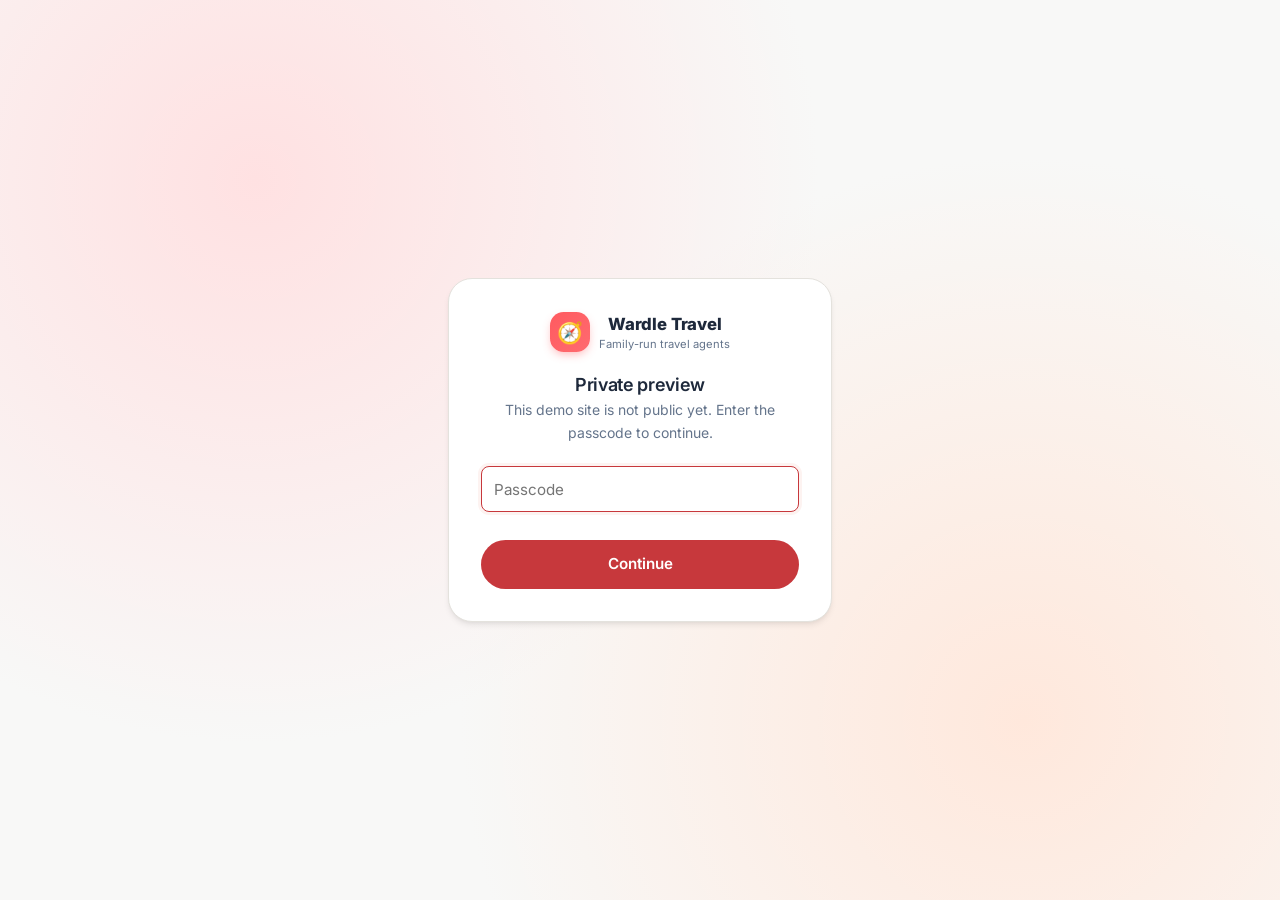
==== commit 01e5fb85: "Rework booking form layout and add child age pickers Drop the holiday-type buttons, give every field" ====
--- a/index.html
+++ b/index.html
@@ -9,8 +9,8 @@
     <link rel="preconnect" href="https://fonts.googleapis.com" />
     <link rel="preconnect" href="https://fonts.gstatic.com" crossorigin />
     <link href="https://fonts.googleapis.com/css2?family=Inter:wght@400;500;600;700;800&display=swap" rel="stylesheet" />
-    <link rel="stylesheet" href="assets/styles.css" />
-    <script src="assets/site.js"></script>
+    <link rel="stylesheet" href="assets/styles.css?v=5" />
+    <script src="assets/site.js?v=5"></script>
   </head>
   <body>
     <div id="gate"></div>
@@ -30,25 +30,10 @@
         <section class="booking-wrap" id="book">
           <div class="container">
             <form class="booking-card" data-demo-form="Online booking is a placeholder in this demo. In the real site this would search live holiday availability and prices.">
-              <div class="booking-tabs" role="group" aria-label="Holiday type">
-                <button type="button" class="chip active">✈️ Package holidays</button>
-                <button type="button" class="chip">🏙️ City breaks</button>
-                <button type="button" class="chip">🛳️ Cruises</button>
-              </div>
               <div class="booking-grid">
-                <div class="field wide">
+                <div class="field span-2">
                   <label for="b-dest">Where would you like to go?</label>
                   <input id="b-dest" placeholder="Destination, resort or hotel" />
-                </div>
-                <div class="field">
-                  <label for="b-from">Flying from</label>
-                  <select id="b-from">
-                    <option>Any UK airport</option>
-                    <option>Manchester</option>
-                    <option>Birmingham</option>
-                    <option>East Midlands</option>
-                    <option>Liverpool</option>
-                  </select>
                 </div>
                 <div class="field">
                   <label for="b-date">Departure date</label>
@@ -63,18 +48,33 @@
                     <option>14 nights</option>
                   </select>
                 </div>
+                <div class="field span-all">
+                  <label for="b-from">Flying from</label>
+                  <select id="b-from">
+                    <option>Any UK airport</option>
+                    <option>Manchester</option>
+                    <option>Birmingham</option>
+                    <option>East Midlands</option>
+                    <option>Liverpool</option>
+                  </select>
+                </div>
                 <div class="field">
                   <label for="b-adults">Adults</label>
                   <select id="b-adults"><option>1</option><option selected>2</option><option>3</option><option>4</option><option>5</option><option>6</option></select>
                 </div>
                 <div class="field">
                   <label for="b-kids">Children</label>
-                  <select id="b-kids"><option>0</option><option>1</option><option>2</option><option>3</option><option>4</option></select>
+                  <select id="b-kids" data-child-count><option>0</option><option>1</option><option>2</option><option>3</option><option>4</option></select>
                 </div>
-                <div class="field">
+                <div class="field span-2">
                   <label for="b-board">Board basis</label>
                   <select id="b-board"><option>Any</option><option>All inclusive</option><option>Full board</option><option>Half board</option><option>Bed &amp; breakfast</option><option>Self catering</option></select>
                 </div>
+                <!-- Filled with one age picker per child when Children is above 0 -->
+                <fieldset class="child-ages span-all" data-child-ages hidden>
+                  <legend>Children's ages on return</legend>
+                  <div class="child-ages-grid"></div>
+                </fieldset>
               </div>
               <div class="booking-actions">
                 <p class="note">Prefer to talk to someone? Call us or <a href="contact.html">visit us in store</a>.<br />Booking is a placeholder in this demo.</p>
--- a/assets/styles.css
+++ b/assets/styles.css
@@ -158,6 +158,33 @@
   outline: none;
   transition: border-color 0.15s, box-shadow 0.15s;
 }
+
+/* Same height for every single-line control, and a custom dropdown arrow
+   set in from the right edge. */
+input,
+select {
+  height: 2.875rem;
+}
+
+select {
+  appearance: none;
+  -webkit-appearance: none;
+  padding-right: 2.75rem;
+  background-image: url("data:image/svg+xml,%3Csvg xmlns='http://www.w3.org/2000/svg' width='12' height='8' viewBox='0 0 12 8'%3E%3Cpath d='M1 1.5l5 5 5-5' fill='none' stroke='%2364748b' stroke-width='1.8' stroke-linecap='round' stroke-linejoin='round'/%3E%3C/svg%3E");
+  background-repeat: no-repeat;
+  background-position: right 1rem center;
+  background-size: 12px 8px;
+  cursor: pointer;
+}
+
+input[type="date"] {
+  -webkit-appearance: none;
+  appearance: none;
+  line-height: normal;
+}
+
+input[type="date"]::-webkit-date-and-time-value { text-align: left; }
+input[type="date"]::-webkit-calendar-picker-indicator { margin-right: 0.25rem; cursor: pointer; }
 
 input:focus,
 select:focus,
@@ -945,15 +972,34 @@
   box-shadow: var(--shadow-lg);
 }
 
-.booking-tabs { display: flex; flex-wrap: wrap; gap: 0.5rem; margin-bottom: 1.25rem; }
-
 .booking-grid {
   display: grid;
   grid-template-columns: repeat(4, 1fr);
   gap: 0 0.75rem;
 }
 
-.booking-grid .wide { grid-column: span 2; }
+.booking-grid .span-2 { grid-column: span 2; }
+.booking-grid .span-all { grid-column: 1 / -1; }
+
+.child-ages {
+  border: 1px dashed var(--brand-200);
+  background: var(--brand-50);
+  border-radius: var(--radius-xl);
+  padding: 0.75rem 1rem 0.25rem;
+  margin: 0 0 1rem;
+  min-width: 0;
+}
+
+.child-ages[hidden] { display: none; }
+
+.child-ages legend {
+  font-size: 0.8rem;
+  font-weight: 600;
+  color: var(--brand-700);
+  padding: 0 0.35rem;
+}
+
+.child-ages-grid { display: grid; grid-template-columns: repeat(4, 1fr); gap: 0 0.75rem; }
 
 .booking-actions {
   display: flex;
@@ -968,7 +1014,7 @@
 
 @media (max-width: 860px) {
   .booking-grid { grid-template-columns: 1fr 1fr; }
-  .booking-grid .wide { grid-column: span 2; }
+  .child-ages-grid { grid-template-columns: 1fr 1fr; }
 }
 
 @media (max-width: 520px) {
@@ -1019,8 +1065,6 @@
   .book-hero .lead { font-size: 0.75rem; }
   .booking-wrap { margin-top: -3.75rem; }
   .booking-card { border-radius: var(--radius-2xl); }
-  .booking-tabs { gap: 0.35rem; margin-bottom: 1rem; }
-  .booking-tabs .chip { font-size: 0.78rem; padding: 0.4rem 0.75rem; }
   .field { margin-bottom: 0.75rem; }
 
   /* Inclusions become a compact 2x2 grid */
